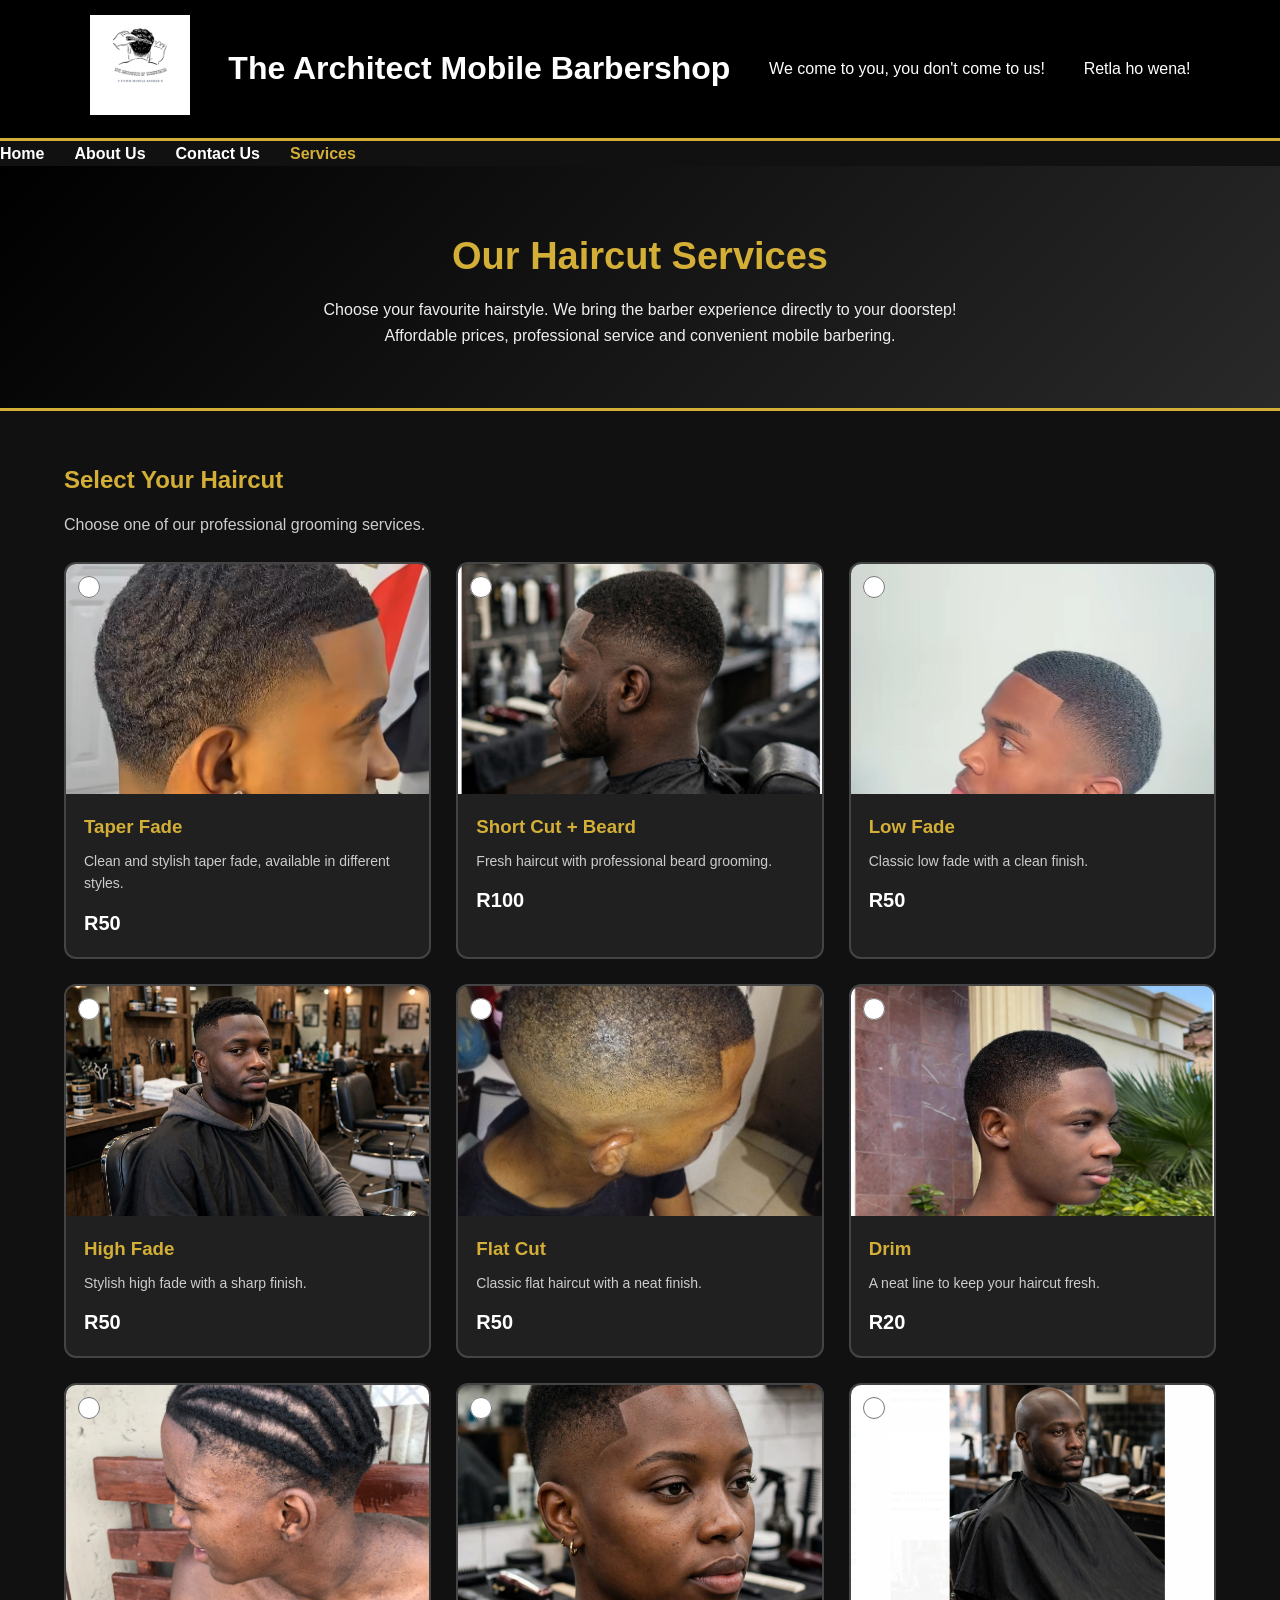
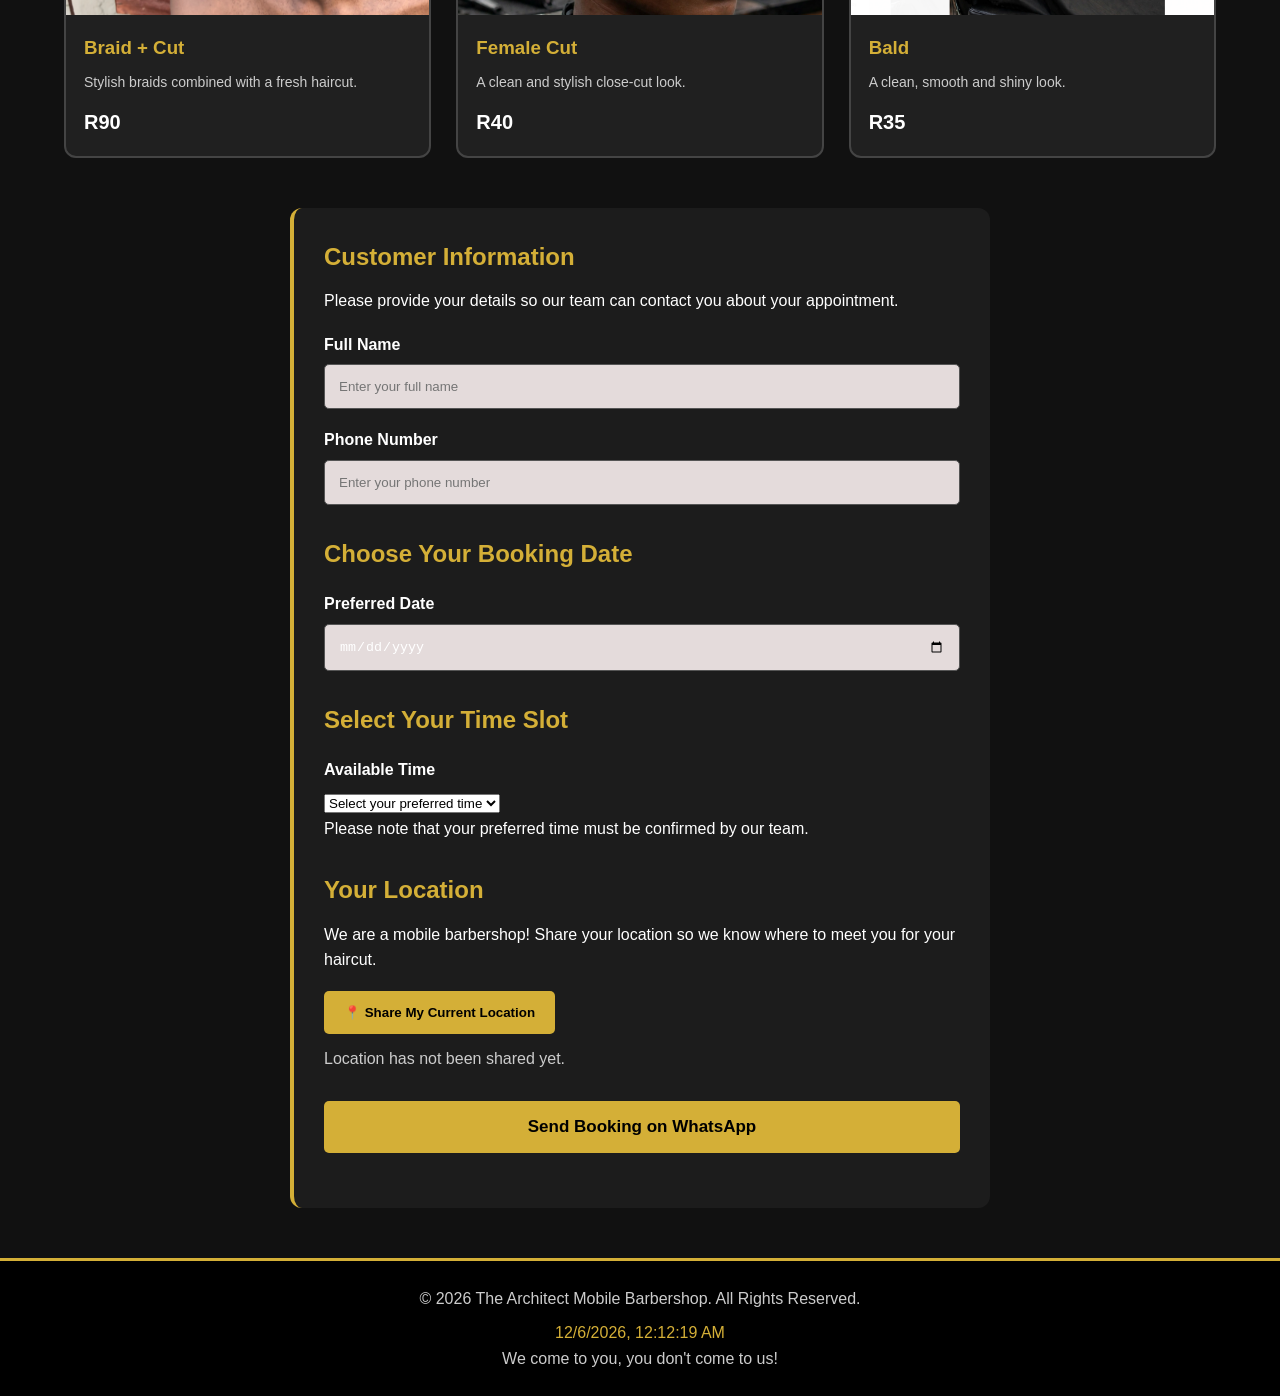
==== Service.html @ c4514a81 "Add files via upload" ====
<!DOCTYPE html>
<html lang="en">

<head>
    <meta charset="UTF-8">
    <meta name="viewport" content="width=device-width, initial-scale=1.0">
    <meta name="description"
          content="Book your haircut with The Architect Mobile Barbershop. Choose your haircut, date, time and share your location. We come to you!">
    <link rel="icon" type="image/png" href="logo.png">
    <title>The Architect Barbershop | Services & Bookings</title>
    <link rel="stylesheet" href="style.css">
</head>

<body data-page="services">

    <!-- HEADER -->
    <header class="header">
        <div class="logo-container">
            <img src="logo.png" id="logo" alt="The Architect Barbershop Logo" width="100">
        </div>
        <h1>The Architect Mobile Barbershop</h1>
        <p>We come to you, you don't come to us!</p>
        <p>Retla ho wena!</p>
    </header>

    <!-- NAVIGATION -->
    <nav id="nav_menu">
        <ul>
            <li><a href="index.html">Home</a></li>
            <li><a href="AboutUs.html">About Us</a></li>
            <li><a href="Contact_us.html">Contact Us</a></li>
            <li><a href="Service.html" aria-current="page">Services</a></li>
        </ul>
    </nav>

    <!-- SERVICES INTRODUCTION -->
    <section class="services-hero">
        <h1>Our Haircut Services</h1>
        <p>Choose your favourite hairstyle. We bring the barber experience directly to your doorstep!</p>
        <p>Affordable prices, professional service and convenient mobile barbering.</p>
    </section>

    <main class="service-page">

        <!-- BOOKING FORM -->
        <form id="orderForm">

            <!-- HAIRCUT OPTIONS -->
            <section class="haircut-section">
                <h2>Select Your Haircut</h2>
                <p class="section-description">Choose one of our professional grooming services.</p>

                <div class="haircut-grid">

                    <!-- TAPER FADE -->
                    <label class="haircut-card">
                        <input type="radio" name="cut" value="Taper Fade" data-price="50" required>
                        <img src="taper fade.jpg" alt="Taper fade haircut">
                        <div class="haircut-info">
                            <h3>Taper Fade</h3>
                            <p>Clean and stylish taper fade, available in different styles.</p>
                            <strong>R50</strong>
                        </div>
                    </label>

                    <!-- SHORT CUT AND BEARD -->
                    <label class="haircut-card">
                        <input type="radio" name="cut" value="Short Cut + Beard" data-price="100">
                        <img src="cut+beared.png" alt="Short haircut and beard trim">
                        <div class="haircut-info">
                            <h3>Short Cut + Beard</h3>
                            <p>Fresh haircut with professional beard grooming.</p>
                            <strong>R100</strong>
                        </div>
                    </label>

                    <!-- LOW FADE -->
                    <label class="haircut-card">
                        <input type="radio" name="cut" value="Low Fade" data-price="50">
                        <img src="low fade.jpg" alt="Low fade haircut">
                        <div class="haircut-info">
                            <h3>Low Fade</h3>
                            <p>Classic low fade with a clean finish.</p>
                            <strong>R50</strong>
                        </div>
                    </label>

                    <!-- HIGH FADE -->
                    <label class="haircut-card">
                        <input type="radio" name="cut" value="High Fade" data-price="50">
                        <img src="high fade.png" alt="High fade haircut">
                        <div class="haircut-info">
                            <h3>High Fade</h3>
                            <p>Stylish high fade with a sharp finish.</p>
                            <strong>R50</strong>
                        </div>
                    </label>

                    <!-- FLAT CUT -->
                    <label class="haircut-card">
                        <input type="radio" name="cut" value="Flat Cut" data-price="50">
                        <img src="flat-cut.jpg" alt="Classic flat top haircut">
                        <div class="haircut-info">
                            <h3>Flat Cut</h3>
                            <p>Classic flat haircut with a neat finish.</p>
                            <strong>R50</strong>
                        </div>
                    </label>

                    <!-- STANDARD CUT -->
                    <label class="haircut-card">
                        <input type="radio" name="cut" value="Standard Cut" data-price="20">
                        <img src="drim.png" alt="standard haircut">
                        <div class="haircut-info">
                            <h3>Drim</h3>
                            <p>A neat line to keep your haircut fresh.</p>
                            <strong>R20</strong>
                        </div>
                    </label>

                    <!-- BRAID AND FADE -->
                    <label class="haircut-card">
                        <input type="radio" name="cut" value="Braid + Cut" data-price="90">
                        <img src="cut+braid.jpg" alt="Braid and haircut">
                        <div class="haircut-info">
                            <h3>Braid + Cut</h3>
                            <p>Stylish braids combined with a fresh haircut.</p>
                            <strong>R90</strong>
                        </div>
                    </label>

                    <!-- FEMALE CUT -->
                    <label class="haircut-card">
                        <input type="radio" name="cut" value="Female Cut" data-price="40">
                        <img src="female cut.png" alt="Female haircut">
                        <div class="haircut-info">
                            <h3>Female Cut</h3>
                            <p>A clean and stylish close-cut look.</p>
                            <strong>R40</strong>
                        </div>
                    </label>

                    <!-- BALD CUT -->
                    <label class="haircut-card">
                        <input type="radio" name="cut" value="Bald Cut" data-price="35">
                        <img src="bald.png" alt="Bald haircut">
                        <div class="haircut-info">
                            <h3>Bald</h3>
                            <p>A clean, smooth and shiny look.</p>
                            <strong>R35</strong>
                        </div>
                    </label>

                </div>
            </section>

            <!-- CUSTOMER INFORMATION -->
            <section class="customer-section">
                <h2>Customer Information</h2>
                <p>Please provide your details so our team can contact you about your appointment.</p>

                <label for="name">Full Name</label>
                <input type="text" id="name" name="customerName" placeholder="Enter your full name" autocomplete="name" required>

                <label for="phone">Phone Number</label>
                <input type="tel" id="phone" name="phone" placeholder="Enter your phone number" autocomplete="tel" required>

                <!-- BOOKING DATE -->
                <h2>Choose Your Booking Date</h2>
                <label for="bookingDate">Preferred Date</label>
                <input type="date" id="bookingDate" name="bookingDate" required>

                <!-- BOOKING TIME -->
                <h2>Select Your Time Slot</h2>
                <label for="bookingTime">Available Time</label>
                <select id="bookingTime" name="bookingTime" required>
                    <option value="">Select your preferred time</option>
                    <option value="08:00">08:00 AM</option>
                    <option value="09:00">09:00 AM</option>
                    <option value="10:00">10:00 AM</option>
                    <option value="11:00">11:00 AM</option>
                    <option value="12:00">12:00 PM</option>
                    <option value="13:00">01:00 PM</option>
                    <option value="14:00">02:00 PM</option>
                    <option value="15:00">03:00 PM</option>
                    <option value="16:00">04:00 PM</option>
                    <option value="17:00">05:00 PM</option>
                </select>

                <p class="booking-note">Please note that your preferred time must be confirmed by our team.</p>

                <!-- LOCATION SHARING -->
                <h2>Your Location</h2>
                <p>We are a mobile barbershop! Share your location so we know where to meet you for your haircut.</p>

                <button type="button" id="getLocationBtn" class="location-btn">📍 Share My Current Location</button>
                <p id="locationStatus" aria-live="polite">Location has not been shared yet.</p>
                <a id="mapsLink" href="#" target="_blank" rel="noopener noreferrer" hidden>Open Your Location in Google Maps</a>

                <input type="hidden" id="latitude" name="latitude">
                <input type="hidden" id="longitude" name="longitude">

                <!-- BOOKING SUBMISSION -->
                <button type="submit" class="order-btn">Send Booking on WhatsApp</button>

                <!-- BOOKING RESULT -->
                <div id="orderResult" aria-live="polite"></div>

                <!-- COPY BOOKING -->
                <button type="button" id="copyBooking" class="location-btn" hidden>Copy Booking Details</button>
            </section>
        </form>
    </main>

    <!-- FOOTER -->
    <footer>
        <p>&copy; 2026 The Architect Mobile Barbershop. All Rights Reserved.</p>
        <p id="liveDateTime"></p>
        <p>We come to you, you don't come to us!</p>
    </footer>

<!-- INLINE JS - WHATSAPP BACKEND -->
<script>
  // ====== PUT YOUR WHATSAPP NUMBER HERE ======
  // International format, no + or spaces. Example SA: 27721234567
  const BARBER_WHATSAPP = "0820812668";

  // --- LIVE DATE/TIME ---
  const liveDateTime = document.getElementById("liveDateTime");
  if (liveDateTime) {
    const updateTime = () => { liveDateTime.textContent = new Date().toLocaleString(); };
    updateTime();
    setInterval(updateTime, 1000);
  }

  // --- LOCATION ---
  const getLocationBtn = document.getElementById("getLocationBtn");
  const locationStatus = document.getElementById("locationStatus");
  const mapsLink = document.getElementById("mapsLink");
  const latitudeInput = document.getElementById("latitude");
  const longitudeInput = document.getElementById("longitude");
  let userLat = "";
  let userLng = "";

  if (getLocationBtn) {
    getLocationBtn.addEventListener("click", () => {
      if (!navigator.geolocation) {
        locationStatus.textContent = "Geolocation is not supported by your browser.";
        return;
      }
      locationStatus.textContent = "Getting your location...";
      navigator.geolocation.getCurrentPosition(
        (pos) => {
          userLat = pos.coords.latitude;
          userLng = pos.coords.longitude;
          latitudeInput.value = userLat;
          longitudeInput.value = userLng;
          locationStatus.textContent = "Location shared successfully!";
          mapsLink.href = `https://www.google.com/maps?q=${userLat},${userLng}`;
          mapsLink.hidden = false;
        },
        () => { locationStatus.textContent = "Could not get location. Please allow location access."; }
      );
    });
  }

  // --- BOOKING -> WHATSAPP ---
  const orderForm = document.getElementById("orderForm");
  const orderResult = document.getElementById("orderResult");
  const copyBooking = document.getElementById("copyBooking");
  let lastBookingText = "";

  if (orderForm) {
    orderForm.addEventListener("submit", (e) => {
      e.preventDefault();
      const selectedCut = document.querySelector('input[name="cut"]:checked');
      if (!selectedCut) {
        orderResult.textContent = "Please select a haircut first.";
        return;
      }
      const cut = selectedCut.value;
      const price = selectedCut.dataset.price;
      const name = document.getElementById("name").value.trim();
      const phone = document.getElementById("phone").value.trim();
      const date = document.getElementById("bookingDate").value;
      const time = document.getElementById("bookingTime").value;

      if (!name || !phone || !date || !time) {
        orderResult.textContent = "Please fill in all your details.";
        return;
      }

      const mapsUrl = (userLat && userLng)
        ? `https://www.google.com/maps?q=${userLat},${userLng}`
        : "Location not shared";

      lastBookingText =
`NEW BOOKING - The Architect Mobile Barbershop

Name: ${name}
Phone: ${phone}
Haircut: ${cut} - R${price}
Date: ${date}
Time: ${time}
Location: ${mapsUrl}
Lat: ${userLat || "N/A"}
Lng: ${userLng || "N/A"}`;

      orderResult.innerHTML = "<strong>Booking ready!</strong><br>Opening WhatsApp to send it to us...";
      copyBooking.hidden = false;

      const whatsappUrl = `https://wa.me/${BARBER_WHATSAPP}?text=${encodeURIComponent(lastBookingText)}`;
      window.open(whatsappUrl, "_blank");
    });
  }

  // --- COPY BOOKING ---
  if (copyBooking) {
    copyBooking.addEventListener("click", async () => {
      try {
        await navigator.clipboard.writeText(lastBookingText);
        copyBooking.textContent = "Copied!";
        setTimeout(() => copyBooking.textContent = "Copy Booking Details", 2000);
      } catch {
        alert(lastBookingText);
      }
    });
  }
</script>

</body>
</html>
---- style.css ----
/* =====================================
   THE ARCHITECT BARBERSHOP
   MAIN STYLESHEET
===================================== */

/* GENERAL RESET */

* {
    margin: 0;
    padding: 0;
    box-sizing: border-box;
}

body {
    font-family: Arial, Helvetica, sans-serif;
    background-color: #111;
    color: white;
    line-height: 1.6;
}


/* HEADER */

.header {
    display: flex;
    justify-content: space-between;
    align-items: center;
    padding: 15px 7%;
    background-color: #000;
    border-bottom: 3px solid #d4af37;
}

#logo {
    width: 100px;
    height: 100px;
    object-fit: contain;
}


/* NAVIGATION */

#nav_menu ul {
    display: flex;
    list-style: none;
    gap: 30px;
}

#nav_menu a {
    text-decoration: none;
    color: white;
    font-weight: bold;
    transition: 0.3s;
}

#nav_menu a:hover,
#nav_menu a[aria-current="page"] {
    color: #d4af37;
}


/* HERO SECTION */

.hero {
    text-align: center;
    padding: 90px 20px;
    background: linear-gradient(
        rgba(0,0,0,0.8),
        rgba(0,0,0,0.8)
    ),
    url("barbershop.jpg");

    background-position: center;
    background-size: cover;
}

.hero h1 {
    font-size: 42px;
    color: #d4af37;
    margin-bottom: 15px;
}

.hero-text {
    font-size: 23px;
    font-weight: bold;
    letter-spacing: 2px;
}

.hero p {
    margin-bottom: 20px;
}


/* HERO BUTTON */

.hero-btn {
    display: inline-block;
    padding: 12px 30px;
    background-color: #d4af37;
    color: black;
    text-decoration: none;
    font-weight: bold;
    border-radius: 5px;
    transition: 0.3s;
}

.hero-btn:hover {
    background-color: white;
    transform: translateY(-3px);
}


/* MAIN CONTENT */

.content-wrapper {
    width: 90%;
    max-width: 1200px;
    margin: 50px auto;
}


/* GALLERY */

.gallery {
    text-align: center;
    margin-bottom: 60px;
}

.gallery h2 {
    color: #d4af37;
    font-size: 32px;
    margin-bottom: 10px;
}

.gallery > p {
    margin-bottom: 25px;
}


/* IMAGE SLIDER */

.slider {
    width: 100%;
    max-width: 600px;
    height: 350px;
    margin: auto;
    overflow: hidden;
    border: 4px solid #d4af37;
    border-radius: 12px;
}

.slider-track {
    display: flex;
    height: 100%;
    transition: transform 0.6s ease;
}

.about-slide {
    min-width: 100%;
    height: 100%;
}

.about-slide img {
    width: 100%;
    height: 100%;
    object-fit: cover;
}


/* SLIDER DOTS */

.dots {
    display: flex;
    justify-content: center;
    gap: 12px;
    margin: 20px;
}

.slider-dot {
    width: 12px;
    height: 12px;
    border: none;
    border-radius: 50%;
    background-color: #777;
    cursor: pointer;
}

.slider-dot.active {
    background-color: #d4af37;
}


/* SLIDER BUTTONS */

.slider-buttons {
    display: flex;
    justify-content: center;
    gap: 20px;
}

.slider-buttons button {
    padding: 12px 25px;
    background-color: #d4af37;
    color: black;
    border: none;
    border-radius: 5px;
    font-weight: bold;
    cursor: pointer;
    transition: 0.3s;
}

.slider-buttons button:hover {
    background-color: white;
}


/* ABOUT / MENU BOX */

.menu-box {
    background-color: #1c1c1c;
    padding: 35px;
    border-left: 5px solid #d4af37;
    border-radius: 8px;
}

.menu-box h2 {
    color: #d4af37;
    font-size: 28px;
    margin-bottom: 20px;
}

.menu-box ul {
    padding-left: 25px;
}

.menu-box li {
    margin-bottom: 12px;
}


/* FOOTER */

footer {
    background-color: black;
    text-align: center;
    padding: 25px;
    border-top: 3px solid #d4af37;
    color: #ccc;
}

#liveDateTime {
    color: #d4af37;
    margin-top: 8px;
}


/* RESPONSIVE DESIGN */

@media screen and (max-width: 768px) {

    .header {
        flex-direction: column;
        gap: 15px;
    }

    #nav_menu ul {
        flex-wrap: wrap;
        justify-content: center;
        gap: 15px;
    }

    .hero {
        padding: 60px 15px;
    }

    .hero h1 {
        font-size: 28px;
    }

    .hero-text {
        font-size: 17px;
    }

    .slider {
        height: 280px;
    }

    .menu-box {
        padding: 20px;
    }

}

@media screen and (max-width: 480px) {

    #nav_menu ul {
        gap: 12px;
    }

    #nav_menu a {
        font-size: 14px;
    }

    .slider {
        height: 230px;
    }

    .slider-buttons button {
        padding: 10px 15px;
    }

    .menu-box h2 {
        font-size: 23px;
    }

}

/* =====================================
   SERVICES / MENU PAGE
===================================== */

.services-hero {
    text-align: center;
    padding: 60px 20px;
    background: linear-gradient(135deg, #000, #292929);
    border-bottom: 3px solid #d4af37;
}

.services-hero h1 {
    color: #d4af37;
    font-size: 38px;
    margin-bottom: 10px;
}

.services-hero p {
    color: #eee;
}

.service-page {
    width: 90%;
    max-width: 1200px;
    margin: 50px auto;
}

.haircut-section > h2,
.customer-section h2 {
    color: #d4af37;
    margin-bottom: 12px;
}

.section-description {
    margin-bottom: 25px;
    color: #ccc;
}


/* HAIRCUT GRID */

.haircut-grid {
    display: grid;
    grid-template-columns: repeat(3, 1fr);
    gap: 25px;
    margin-bottom: 50px;
}


/* HAIRCUT CARDS */

.haircut-card {
    display: block;
    position: relative;
    overflow: hidden;
    background: #202020;
    border: 2px solid #444;
    border-radius: 12px;
    cursor: pointer;
    transition: 0.3s;
}

.haircut-card:hover {
    transform: translateY(-5px);
    border-color: #d4af37;
}

.haircut-card:has(input:checked) {
    border: 3px solid #d4af37;
    box-shadow: 0 0 15px rgba(212,175,55,0.3);
}

.haircut-card input {
    position: absolute;
    top: 12px;
    left: 12px;
    width: 22px;
    height: 22px;
    z-index: 2;
    accent-color: #d4af37;
    cursor: pointer;
}

.haircut-card img {
    width: 100%;
    height: 230px;
    object-fit: cover;
    display: block;
}

.haircut-info {
    padding: 18px;
}

.haircut-info h3 {
    color: #d4af37;
    margin-bottom: 8px;
}

.haircut-info p {
    color: #ccc;
    font-size: 14px;
    margin-bottom: 12px;
}

.haircut-info strong {
    font-size: 20px;
    color: white;
}


/* CUSTOMER INFORMATION */

.customer-section {
    max-width: 700px;
    margin: auto;
    padding: 30px;
    background: #1c1c1c;
    border-radius: 12px;
    border-left: 4px solid #d4af37;
}

.customer-section label {
    display: block;
    margin-top: 18px;
    margin-bottom: 7px;
    font-weight: bold;
}

.customer-section input:not([type="hidden"]) {
    width: 100%;
    padding: 14px;
    border: 1px solid #555;
    background: #e4dbdb;
    color: white;
    border-radius: 5px;
    outline: none;
}

.customer-section input:focus {
    border-color: #d4af37;
}

.customer-section h2:not(:first-child) {
    margin-top: 30px;
}


/* LOCATION BUTTON */

.location-btn {
    margin-top: 18px;
    padding: 14px 20px;
    background: #d4af37;
    color: black;
    border: none;
    border-radius: 5px;
    font-weight: bold;
    cursor: pointer;
}

.location-btn:hover {
    background: white;
}

#locationStatus {
    margin-top: 12px;
    color: #ccc;
}

#mapsLink {
    display: inline-block;
    margin-top: 12px;
    color: #d4af37;
    text-decoration: underline;
}

#mapsLink[hidden] {
    display: none;
}


/* ORDER BUTTON */

.order-btn {
    display: block;
    width: 100%;
    margin-top: 30px;
    padding: 16px;
    background: #d4af37;
    color: black;
    border: none;
    border-radius: 5px;
    font-size: 17px;
    font-weight: bold;
    cursor: pointer;
    transition: 0.3s;
}

.order-btn:hover {
    background: white;
}


/* ORDER RESULT */

#orderResult {
    margin-top: 25px;
    line-height: 1.8;
    overflow-wrap: anywhere;
}

#orderResult a {
    color: #d4af37;
}

#orderResult button {
    margin-top: 12px;
    padding: 12px 20px;
    background: #d4af37;
    border: none;
    border-radius: 5px;
    cursor: pointer;
    font-weight: bold;
}


/* TABLET */

@media screen and (max-width: 850px) {

    .haircut-grid {
        grid-template-columns: repeat(2, 1fr);
    }

}


/* MOBILE */

@media screen and (max-width: 550px) {

    .haircut-grid {
        grid-template-columns: 1fr;
    }

    .services-hero h1 {
        font-size: 28px;
    }

    .haircut-card img {
        height: 250px;
    }

    .customer-section {
        padding: 20px;
    }

}
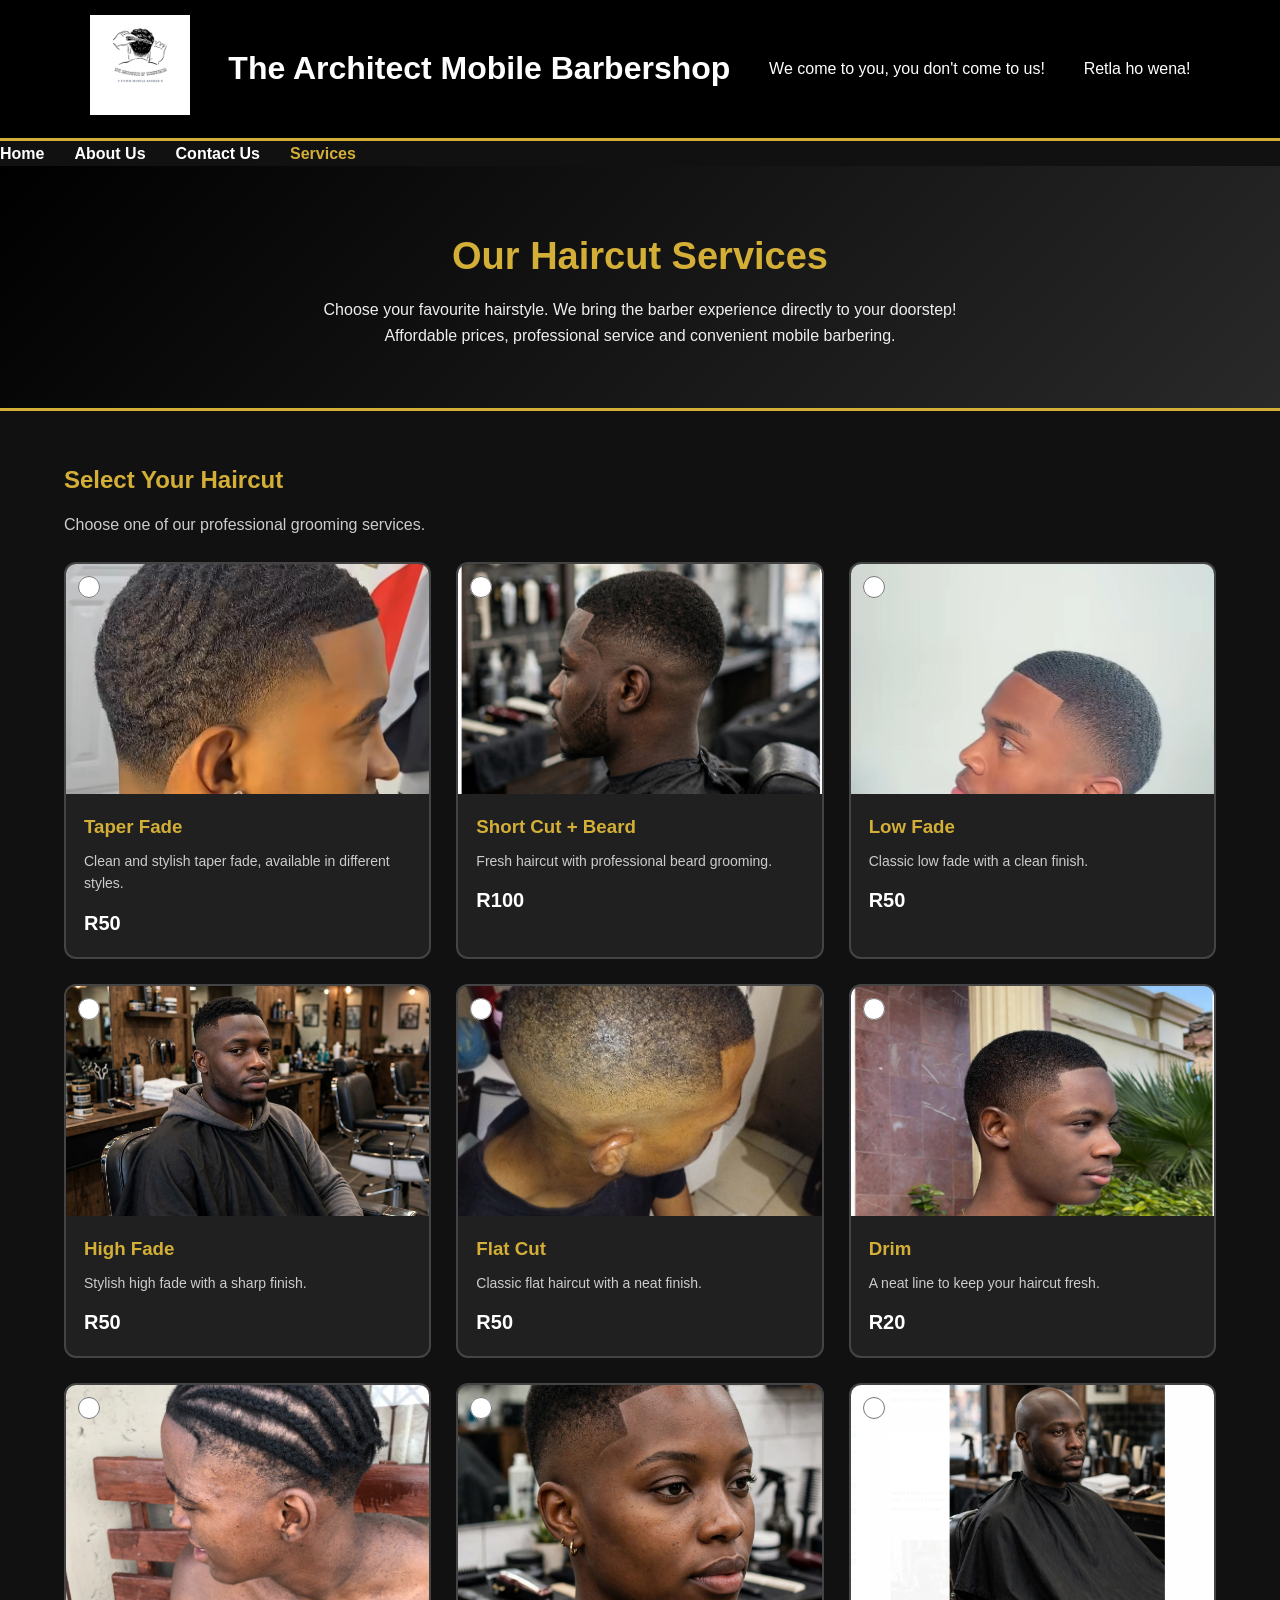
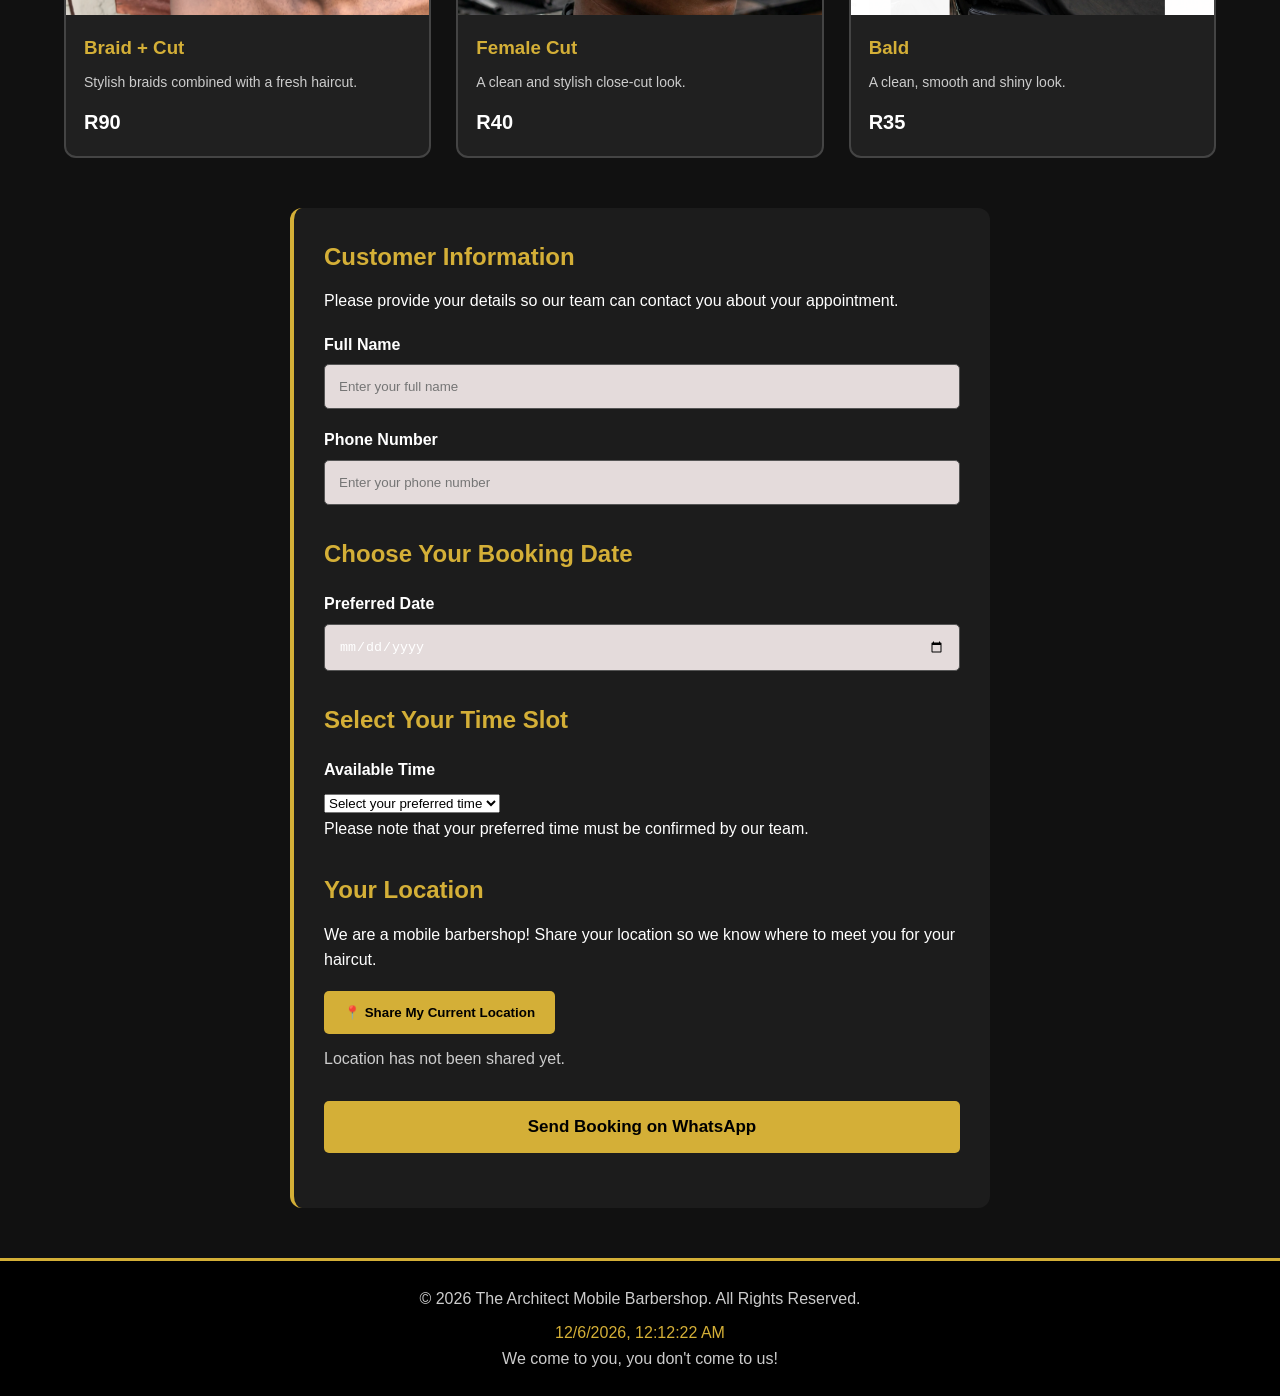
==== commit 1c66893c: "Add files via upload" ====
--- a/Service.html
+++ b/Service.html
@@ -223,7 +223,7 @@
 <script>
   // ====== PUT YOUR WHATSAPP NUMBER HERE ======
   // International format, no + or spaces. Example SA: 27721234567
-  const BARBER_WHATSAPP = "0820812668";
+  const BARBER_WHATSAPP = "27820812668";
 
   // --- LIVE DATE/TIME ---
   const liveDateTime = document.getElementById("liveDateTime");
